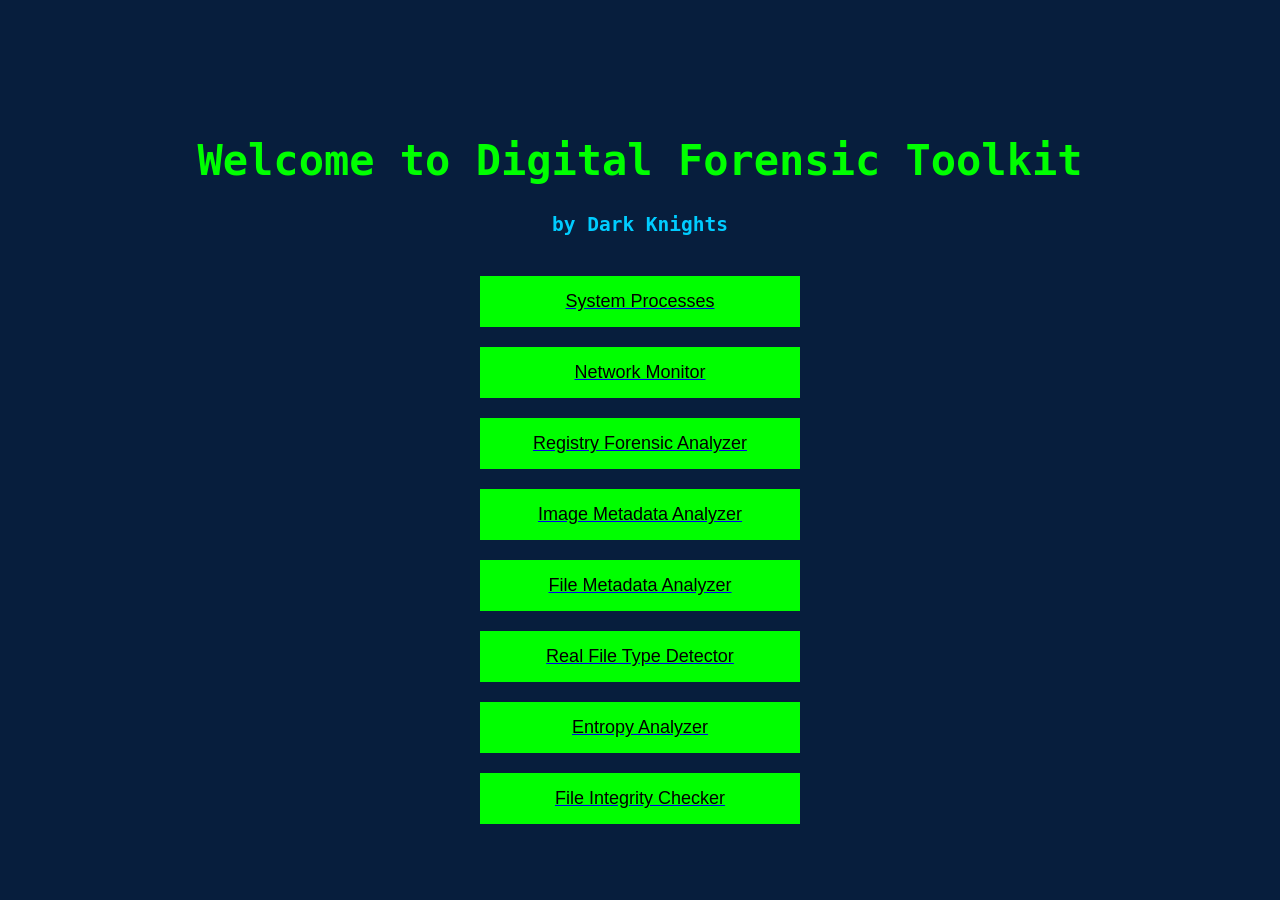
==== templates/index.html @ 8eb1cc07 "Add files via upload" ====
<!DOCTYPE html>
<html>
<head>
    <title>Digital Forensic Toolkit</title>
    <style>
        body {
            background-color: #071e3d;
            color: #00ff00;
            font-family: monospace;
            text-align: center;
            padding-top: 100px;
        }

        h1 {
            font-size: 42px;
        }

        h2 {
            color: #00ccff;
            margin-bottom: 40px;
        }

        .btn {
            display: block;
            width: 320px;
            margin: 20px auto;
            padding: 15px;
            font-size: 18px;
            background: #00ff00;
            color: black;
            border: none;
            cursor: pointer;
        }

        .btn:hover {
            background: #00cc00;
        }
    </style>
</head>
<body>

<h1>Welcome to Digital Forensic Toolkit</h1>
<h2>by Dark Knights</h2>

<a href="/system">
    <button class="btn">System Processes</button>
</a>

<a href="/network">
    <button class="btn">Network Monitor</button>
</a>

<a href="/registry">
    <button class="btn">Registry Forensic Analyzer</button>
</a>

<a href="/meta">
    <button class="btn">Image Metadata Analyzer</button>
</a>

<a href="/filemeta">
    <button class="btn">File Metadata Analyzer</button>
</a>

<a href="/detect">
    <button class="btn">Real File Type Detector</button>
</a>

<a href="/entropy">
    <button class="btn">Entropy Analyzer</button>
</a>

<a href="/integrity">
    <button class="btn">File Integrity Checker</button>
</a>

</body>
</html>
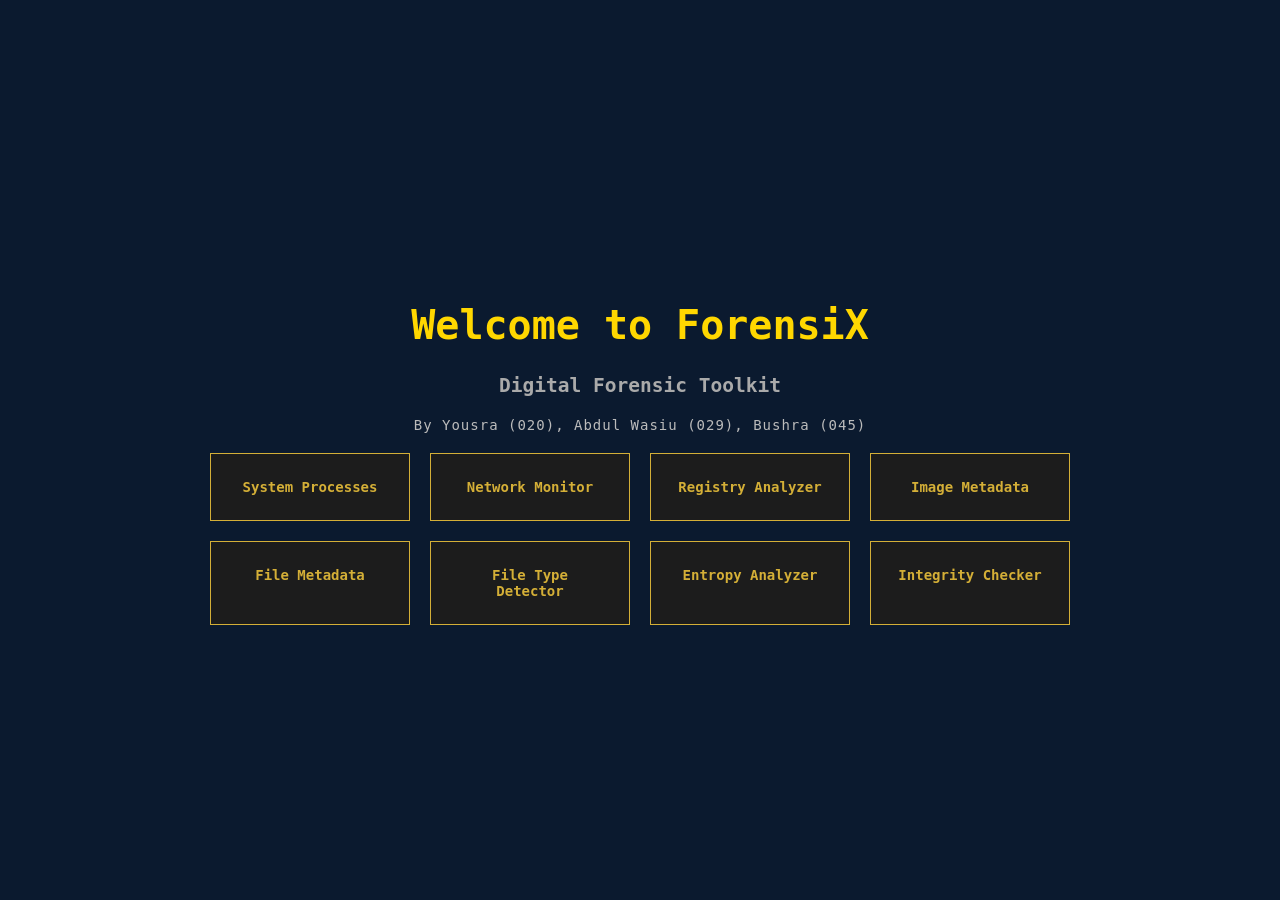
==== commit 45faffbc: "Add files via upload" ====
--- a/templates/index.html
+++ b/templates/index.html
@@ -1,78 +1,128 @@
 <!DOCTYPE html>
 <html>
 <head>
-    <title>Digital Forensic Toolkit</title>
+    <title>ForensiX</title>
+
     <style>
         body {
-            background-color: #071e3d;
-            color: #00ff00;
+            background: #0b1a2f;
+            color: #d4af37;
             font-family: monospace;
-            text-align: center;
-            padding-top: 100px;
+            margin: 0;
+
+            /* CENTER EVERYTHING */
+            display: flex;
+            flex-direction: column;
+            align-items: center;
+            justify-content: center;
+            min-height: 100vh;
         }
 
         h1 {
-            font-size: 42px;
+            font-size: 40px;
+            color: #ffd700;
+            margin-bottom: 10px;
         }
 
         h2 {
-            color: #00ccff;
-            margin-bottom: 40px;
+            color: #aaa;
+            margin-bottom: 30px;
         }
 
-        .btn {
-            display: block;
-            width: 320px;
-            margin: 20px auto;
-            padding: 15px;
-            font-size: 18px;
-            background: #00ff00;
-            color: black;
-            border: none;
-            cursor: pointer;
+        /* 🔥 TEAM TEXT (FIXED) */
+        .team {
+            font-size: 14px;
+            color: #bbb;
+            margin-top: -10px;
+            margin-bottom: 20px;
+            letter-spacing: 1px;
         }
 
-        .btn:hover {
-            background: #00cc00;
+        /* GRID */
+        .grid {
+            display: grid;
+            grid-template-columns: repeat(4, 200px);
+            gap: 20px;
+            justify-content: center;
+        }
+
+        /* CARDS */
+        .card {
+            background: #1c1c1c;
+            border: 1px solid #d4af37;
+            padding: 25px;
+            cursor: pointer;
+            transition: 0.3s;
+            text-decoration: none;
+            color: #d4af37;
+            text-align: center;
+        }
+
+        .card:hover {
+            background: #d4af37;
+            color: black;
+            transform: scale(1.05);
+        }
+
+        .card h3 {
+            margin: 0;
+            font-size: 14px;
+        }
+
+        /* RESPONSIVE */
+        @media (max-width: 900px) {
+            .grid {
+                grid-template-columns: repeat(2, 200px);
+            }
         }
     </style>
 </head>
+
 <body>
 
-<h1>Welcome to Digital Forensic Toolkit</h1>
-<h2>by Dark Knights</h2>
+<h1>Welcome to ForensiX</h1>
+<h2>Digital Forensic Toolkit</h2>
 
-<a href="/system">
-    <button class="btn">System Processes</button>
-</a>
+<!-- ✅ CLEAN TEAM TEXT -->
+<div class="team">
+    By Yousra (020), Abdul Wasiu (029), Bushra (045)
+</div>
 
-<a href="/network">
-    <button class="btn">Network Monitor</button>
-</a>
+<div class="grid">
 
-<a href="/registry">
-    <button class="btn">Registry Forensic Analyzer</button>
-</a>
+    <a href="/system" class="card">
+        <h3>System Processes</h3>
+    </a>
 
-<a href="/meta">
-    <button class="btn">Image Metadata Analyzer</button>
-</a>
+    <a href="/network" class="card">
+        <h3>Network Monitor</h3>
+    </a>
 
-<a href="/filemeta">
-    <button class="btn">File Metadata Analyzer</button>
-</a>
+    <a href="/registry" class="card">
+        <h3>Registry Analyzer</h3>
+    </a>
 
-<a href="/detect">
-    <button class="btn">Real File Type Detector</button>
-</a>
+    <a href="/meta" class="card">
+        <h3>Image Metadata</h3>
+    </a>
 
-<a href="/entropy">
-    <button class="btn">Entropy Analyzer</button>
-</a>
+    <a href="/filemeta" class="card">
+        <h3>File Metadata</h3>
+    </a>
 
-<a href="/integrity">
-    <button class="btn">File Integrity Checker</button>
-</a>
+    <a href="/detect" class="card">
+        <h3>File Type Detector</h3>
+    </a>
+
+    <a href="/entropy" class="card">
+        <h3>Entropy Analyzer</h3>
+    </a>
+
+    <a href="/integrity" class="card">
+        <h3>Integrity Checker</h3>
+    </a>
+
+</div>
 
 </body>
 </html>
